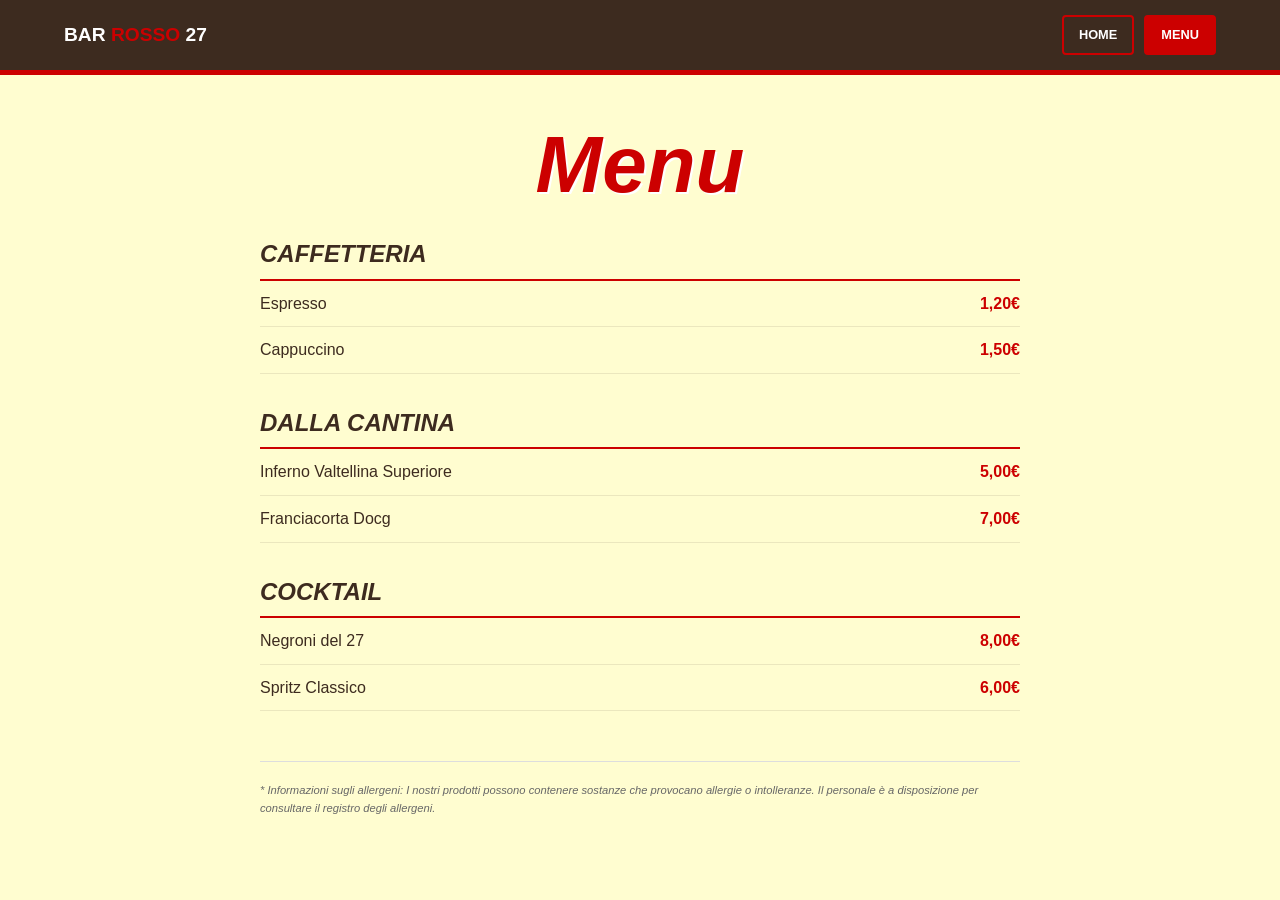
==== menu.html @ 98dc432a "menu" ====
<!DOCTYPE html>
<html lang="it">
<head>
    <meta charset="UTF-8">
    <meta name="viewport" content="width=device-width, initial-scale=1.0">
    <title>Menu | Bar Rosso 27</title>
    <link rel="stylesheet" href="style.css">
</head>
<body>

    <nav>
        <div class="logo">BAR <span style="color:var(--rosso-ferrari)">ROSSO</span> 27</div>
        <div class="nav-links">
            <a href="index.html" class="nav-btn">Home</a>
            <a href="menu.html" class="nav-btn active">Menu</a>
        </div>
    </nav>

    <div class="menu-container">
        <h1 class="numero-27" style="text-align: center; margin-bottom: 20px;">Menu</h1>
        
        <h2 class="categoria">Caffetteria</h2>
        <div class="item"><span>Espresso</span> <span class="prezzo">1,20€</span></div>
        <div class="item"><span>Cappuccino</span> <span class="prezzo">1,50€</span></div>

        <h2 class="categoria">Dalla Cantina</h2>
        <div class="item"><span>Inferno Valtellina Superiore</span> <span class="prezzo">5,00€</span></div>
        <div class="item"><span>Franciacorta Docg</span> <span class="prezzo">7,00€</span></div>

        <h2 class="categoria">Cocktail</h2>
        <div class="item"><span>Negroni del 27</span> <span class="prezzo">8,00€</span></div>
        <div class="item"><span>Spritz Classico</span> <span class="prezzo">6,00€</span></div>

        <footer style="margin-top: 50px; border-top: 1px solid #ddd; padding-top: 20px;">
            <p style="font-size: 0.7rem; color: #666; font-style: italic;">
                * Informazioni sugli allergeni: I nostri prodotti possono contenere sostanze che provocano allergie o intolleranze. Il personale è a disposizione per consultare il registro degli allergeni.
            </p>
        </footer>
    </div>

    <div class="print-only">
        <h1 style="color:black; font-family: Arial;">BAR ROSSO 27</h1>
        <p style="color:black;">Inquadra per il menu digitale</p>
        <img id="qr-image" class="qr-code" src="" alt="QR Code">
    </div>

    <script>
        // Genera il QR Code automaticamente per l'URL corrente
        const currentUrl = window.location.href;
        const qrImg = document.getElementById('qr-image');
        qrImg.src = `https://api.qrserver.com/v1/create-qr-code/?size=300x300&data=${encodeURIComponent(currentUrl)}`;
    </script>
</body>
</html>
---- style.css ----
:root {
    --rosso-ferrari: #CC0000;
    --crema: #FFFDD0;
    --legno: #3D2B1F;
    --bianco: #FFFFFF;
}

* {
    box-sizing: border-box;
    margin: 0;
    padding: 0;
}

body {
    font-family: 'Helvetica Neue', Arial, sans-serif;
    background-color: var(--crema);
    color: var(--legno);
    line-height: 1.6;
}

/* --- NAVIGATION --- */
nav {
    background-color: var(--legno);
    color: white;
    padding: 15px 5%;
    display: flex;
    justify-content: space-between;
    align-items: center;
    border-bottom: 5px solid var(--rosso-ferrari);
    position: sticky;
    top: 0;
    z-index: 1000;
}

.logo {
    font-weight: bold;
    font-size: 1.2rem;
    text-transform: uppercase;
}

.nav-links {
    display: flex;
    gap: 10px;
}

.nav-btn {
    padding: 8px 15px;
    border: 2px solid var(--rosso-ferrari);
    border-radius: 4px;
    text-decoration: none;
    font-weight: bold;
    text-transform: uppercase;
    font-size: 0.8rem;
    transition: 0.3s;
    color: white;
    background: transparent;
}

.nav-btn:hover {
    background: var(--rosso-ferrari);
}

.nav-btn.active {
    background: var(--rosso-ferrari);
    color: white;
    pointer-events: none; /* Disabilita click se già attivo */
}

/* --- HERO SECTION --- */
.hero {
    height: 60vh;
    background: linear-gradient(rgba(0,0,0,0.5), rgba(0,0,0,0.5)), url('assets/img/hero-bar.jpg');
    background-size: cover;
    background-position: center;
    display: flex;
    flex-direction: column;
    justify-content: center;
    align-items: center;
    color: white;
    text-align: center;
    padding: 0 20px;
}

.numero-27 {
    font-size: 80px;
    font-weight: bold;
    font-style: italic;
    color: var(--rosso-ferrari);
    text-shadow: 2px 2px 0px #fff;
    line-height: 1;
}

.hero h1 {
    margin: 20px 0;
}

.btn-ordine {
    background-color: var(--rosso-ferrari);
    color: white;
    padding: 15px 30px;
    text-decoration: none;
    font-weight: bold;
    border-radius: 5px;
    transition: transform 0.3s;
    text-transform: uppercase;
}

.btn-ordine:hover {
    transform: scale(1.1);
}

/* --- SECTIONS & MENU --- */
.info-section, .menu-container {
    padding: 50px 20px;
    max-width: 800px;
    margin: auto;
}

.categoria {
    margin-top: 30px;
    border-bottom: 2px solid var(--rosso-ferrari);
    padding-bottom: 5px;
    text-transform: uppercase;
    font-style: italic;
}

.item {
    display: flex;
    justify-content: space-between;
    padding: 10px 0;
    border-bottom: 1px solid rgba(61, 43, 31, 0.1);
}

.prezzo {
    font-weight: bold;
    color: var(--rosso-ferrari);
}

/* --- PRINT & QR --- */
.print-only { display: none; }

@media print {
    body * { display: none !important; }
    .print-only { 
        display: block !important; 
        text-align: center; 
        margin-top: 20%;
    }
    .qr-code { width: 300px; height: 300px; }
}

@media (max-width: 600px) {
    .numero-27 { font-size: 60px; }
    nav { flex-direction: column; gap: 10px; }
}
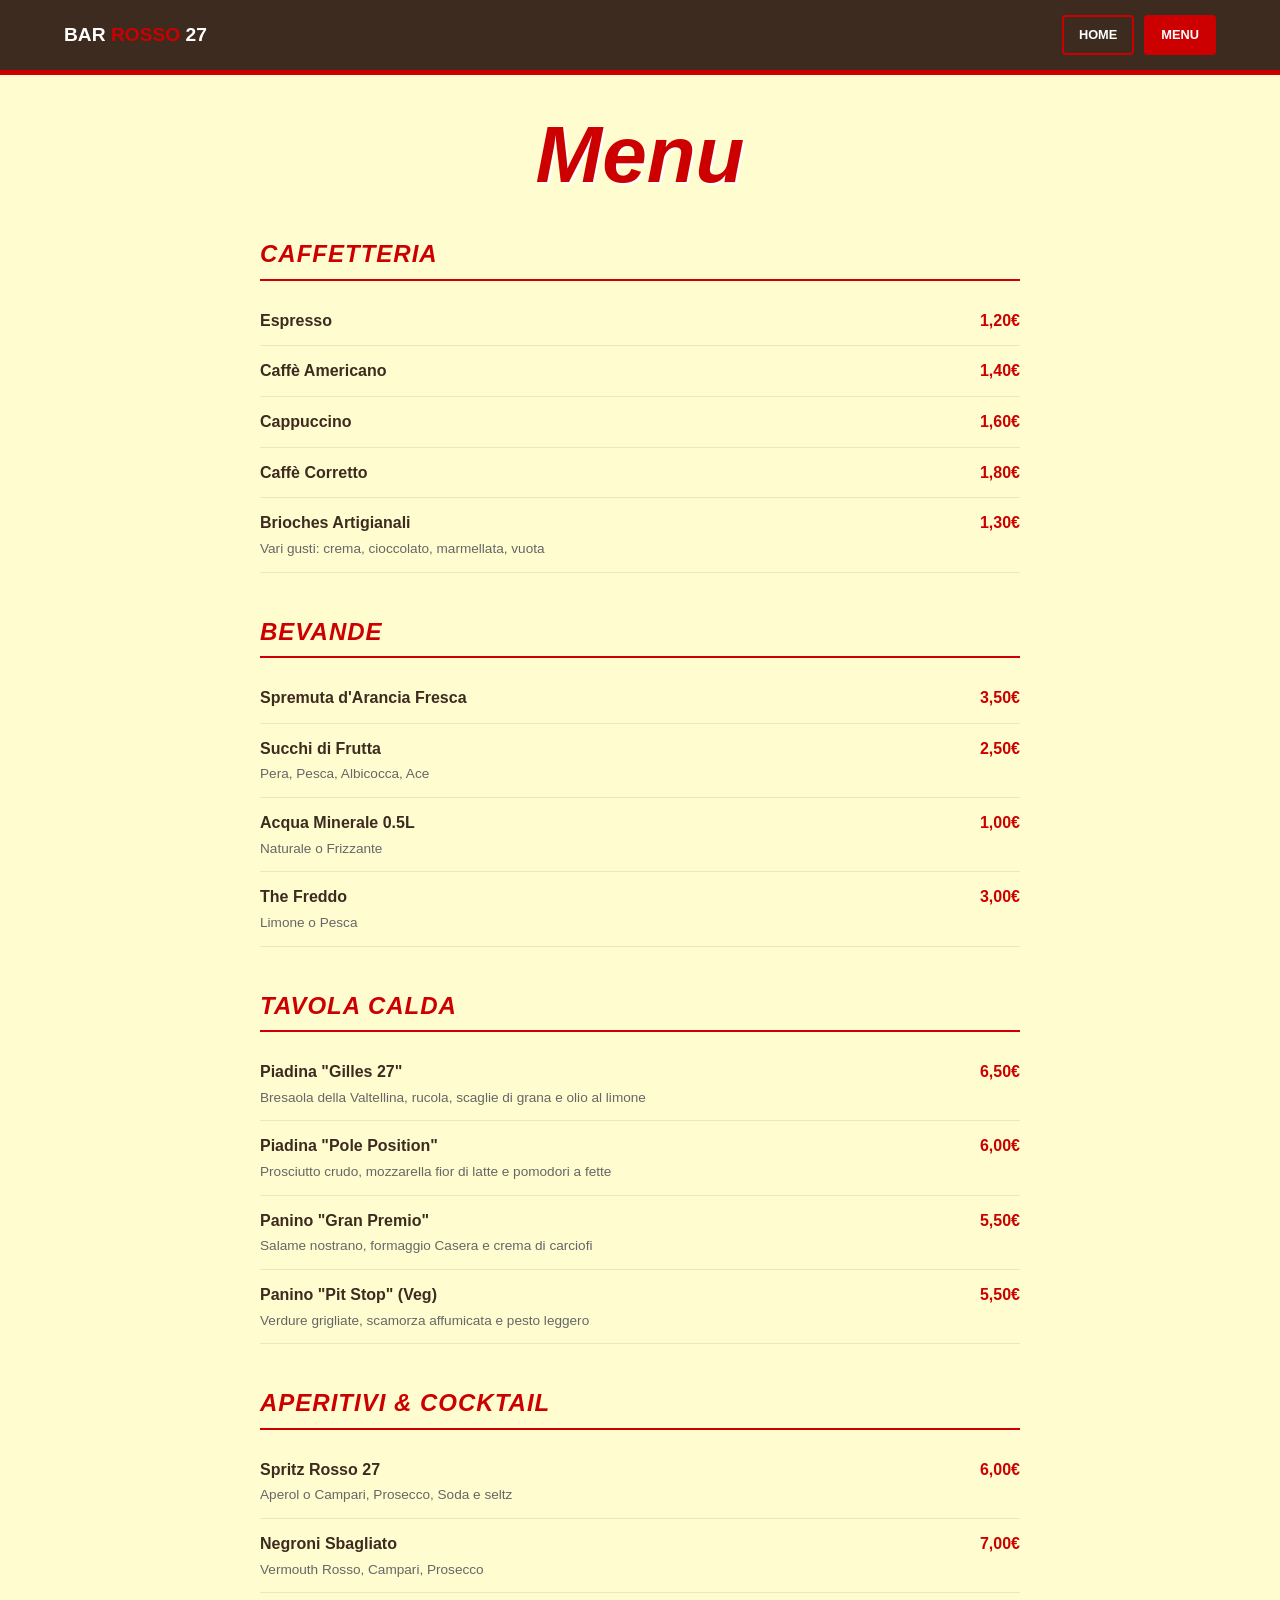
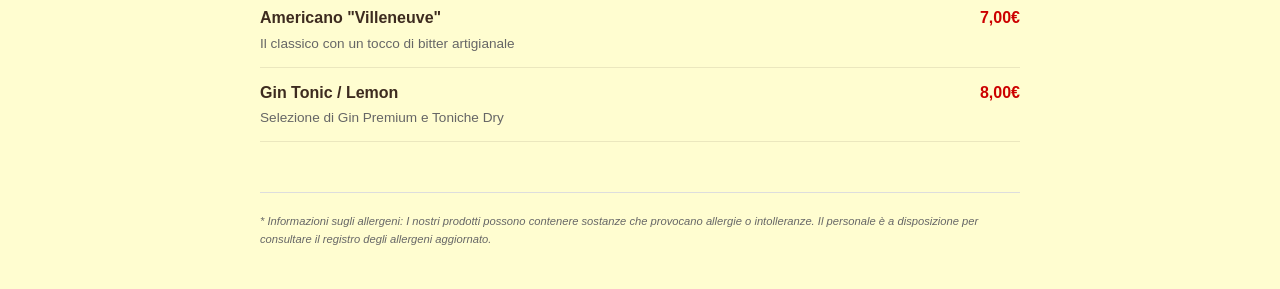
==== commit 0cf8ab10: "changes" ====
--- a/menu.html
+++ b/menu.html
@@ -20,32 +20,90 @@
         <h1 class="numero-27" style="text-align: center; margin-bottom: 20px;">Menu</h1>
         
         <h2 class="categoria">Caffetteria</h2>
-        <div class="item"><span>Espresso</span> <span class="prezzo">1,20€</span></div>
-        <div class="item"><span>Cappuccino</span> <span class="prezzo">1,50€</span></div>
+        <div class="item">
+            <div class="item-header"><span>Espresso</span> <span class="prezzo">1,20€</span></div>
+        </div>
+        <div class="item">
+            <div class="item-header"><span>Caffè Americano</span> <span class="prezzo">1,40€</span></div>
+        </div>
+        <div class="item">
+            <div class="item-header"><span>Cappuccino</span> <span class="prezzo">1,60€</span></div>
+        </div>
+        <div class="item">
+            <div class="item-header"><span>Caffè Corretto</span> <span class="prezzo">1,80€</span></div>
+        </div>
+        <div class="item">
+            <div class="item-header"><span>Brioches Artigianali</span> <span class="prezzo">1,30€</span></div>
+            <span class="descrizione">Vari gusti: crema, cioccolato, marmellata, vuota</span>
+        </div>
 
-        <h2 class="categoria">Dalla Cantina</h2>
-        <div class="item"><span>Inferno Valtellina Superiore</span> <span class="prezzo">5,00€</span></div>
-        <div class="item"><span>Franciacorta Docg</span> <span class="prezzo">7,00€</span></div>
+        <h2 class="categoria">Bevande</h2>
+        <div class="item">
+            <div class="item-header"><span>Spremuta d'Arancia Fresca</span> <span class="prezzo">3,50€</span></div>
+        </div>
+        <div class="item">
+            <div class="item-header"><span>Succhi di Frutta</span> <span class="prezzo">2,50€</span></div>
+            <span class="descrizione">Pera, Pesca, Albicocca, Ace</span>
+        </div>
+        <div class="item">
+            <div class="item-header"><span>Acqua Minerale 0.5L</span> <span class="prezzo">1,00€</span></div>
+            <span class="descrizione">Naturale o Frizzante</span>
+        </div>
+        <div class="item">
+            <div class="item-header"><span>The Freddo</span> <span class="prezzo">3,00€</span></div>
+            <span class="descrizione">Limone o Pesca</span>
+        </div>
 
-        <h2 class="categoria">Cocktail</h2>
-        <div class="item"><span>Negroni del 27</span> <span class="prezzo">8,00€</span></div>
-        <div class="item"><span>Spritz Classico</span> <span class="prezzo">6,00€</span></div>
+        <h2 class="categoria">Tavola Calda</h2>
+        <div class="item">
+            <div class="item-header"><span>Piadina "Gilles 27"</span> <span class="prezzo">6,50€</span></div>
+            <span class="descrizione">Bresaola della Valtellina, rucola, scaglie di grana e olio al limone</span>
+        </div>
+        <div class="item">
+            <div class="item-header"><span>Piadina "Pole Position"</span> <span class="prezzo">6,00€</span></div>
+            <span class="descrizione">Prosciutto crudo, mozzarella fior di latte e pomodori a fette</span>
+        </div>
+        <div class="item">
+            <div class="item-header"><span>Panino "Gran Premio"</span> <span class="prezzo">5,50€</span></div>
+            <span class="descrizione">Salame nostrano, formaggio Casera e crema di carciofi</span>
+        </div>
+        <div class="item">
+            <div class="item-header"><span>Panino "Pit Stop" (Veg)</span> <span class="prezzo">5,50€</span></div>
+            <span class="descrizione">Verdure grigliate, scamorza affumicata e pesto leggero</span>
+        </div>
+
+        <h2 class="categoria">Aperitivi & Cocktail</h2>
+        <div class="item">
+            <div class="item-header"><span>Spritz Rosso 27</span> <span class="prezzo">6,00€</span></div>
+            <span class="descrizione">Aperol o Campari, Prosecco, Soda e seltz</span>
+        </div>
+        <div class="item">
+            <div class="item-header"><span>Negroni Sbagliato</span> <span class="prezzo">7,00€</span></div>
+            <span class="descrizione">Vermouth Rosso, Campari, Prosecco</span>
+        </div>
+        <div class="item">
+            <div class="item-header"><span>Americano "Villeneuve"</span> <span class="prezzo">7,00€</span></div>
+            <span class="descrizione">Il classico con un tocco di bitter artigianale</span>
+        </div>
+        <div class="item">
+            <div class="item-header"><span>Gin Tonic / Lemon</span> <span class="prezzo">8,00€</span></div>
+            <span class="descrizione">Selezione di Gin Premium e Toniche Dry</span>
+        </div>
 
         <footer style="margin-top: 50px; border-top: 1px solid #ddd; padding-top: 20px;">
             <p style="font-size: 0.7rem; color: #666; font-style: italic;">
-                * Informazioni sugli allergeni: I nostri prodotti possono contenere sostanze che provocano allergie o intolleranze. Il personale è a disposizione per consultare il registro degli allergeni.
+                * Informazioni sugli allergeni: I nostri prodotti possono contenere sostanze che provocano allergie o intolleranze. Il personale è a disposizione per consultare il registro degli allergeni aggiornato.
             </p>
         </footer>
     </div>
 
     <div class="print-only">
-        <h1 style="color:black; font-family: Arial;">BAR ROSSO 27</h1>
-        <p style="color:black;">Inquadra per il menu digitale</p>
-        <img id="qr-image" class="qr-code" src="" alt="QR Code">
+        <h1 style="color:black; font-family: Arial; font-weight: bold;">BAR ROSSO 27</h1>
+        <p style="color:black; margin-top: 10px;">Inquadra per il menu digitale</p>
+        <img id="qr-image" class="qr-code" src="" alt="QR Code" style="margin-top: 30px;">
     </div>
 
     <script>
-        // Genera il QR Code automaticamente per l'URL corrente
         const currentUrl = window.location.href;
         const qrImg = document.getElementById('qr-image');
         qrImg.src = `https://api.qrserver.com/v1/create-qr-code/?size=300x300&data=${encodeURIComponent(currentUrl)}`;
--- a/style.css
+++ b/style.css
@@ -63,7 +63,7 @@
 .nav-btn.active {
     background: var(--rosso-ferrari);
     color: white;
-    pointer-events: none; /* Disabilita click se già attivo */
+    pointer-events: none;
 }
 
 /* --- HERO SECTION --- */
@@ -90,10 +90,6 @@
     line-height: 1;
 }
 
-.hero h1 {
-    margin: 20px 0;
-}
-
 .btn-ordine {
     background-color: var(--rosso-ferrari);
     color: white;
@@ -103,36 +99,45 @@
     border-radius: 5px;
     transition: transform 0.3s;
     text-transform: uppercase;
-}
-
-.btn-ordine:hover {
-    transform: scale(1.1);
+    margin-top: 20px;
 }
 
 /* --- SECTIONS & MENU --- */
 .info-section, .menu-container {
-    padding: 50px 20px;
+    padding: 40px 20px;
     max-width: 800px;
     margin: auto;
 }
 
 .categoria {
-    margin-top: 30px;
+    margin: 40px 0 15px 0;
     border-bottom: 2px solid var(--rosso-ferrari);
     padding-bottom: 5px;
     text-transform: uppercase;
     font-style: italic;
+    color: var(--rosso-ferrari);
+    letter-spacing: 1px;
 }
 
 .item {
-    display: flex;
-    justify-content: space-between;
-    padding: 10px 0;
+    padding: 12px 0;
     border-bottom: 1px solid rgba(61, 43, 31, 0.1);
 }
 
+.item-header {
+    display: flex;
+    justify-content: space-between;
+    font-weight: bold;
+}
+
+.descrizione {
+    font-size: 0.85rem;
+    color: #666;
+    display: block;
+    margin-top: 2px;
+}
+
 .prezzo {
-    font-weight: bold;
     color: var(--rosso-ferrari);
 }
 
@@ -141,11 +146,7 @@
 
 @media print {
     body * { display: none !important; }
-    .print-only { 
-        display: block !important; 
-        text-align: center; 
-        margin-top: 20%;
-    }
+    .print-only { display: block !important; text-align: center; margin-top: 20%; }
     .qr-code { width: 300px; height: 300px; }
 }
 
